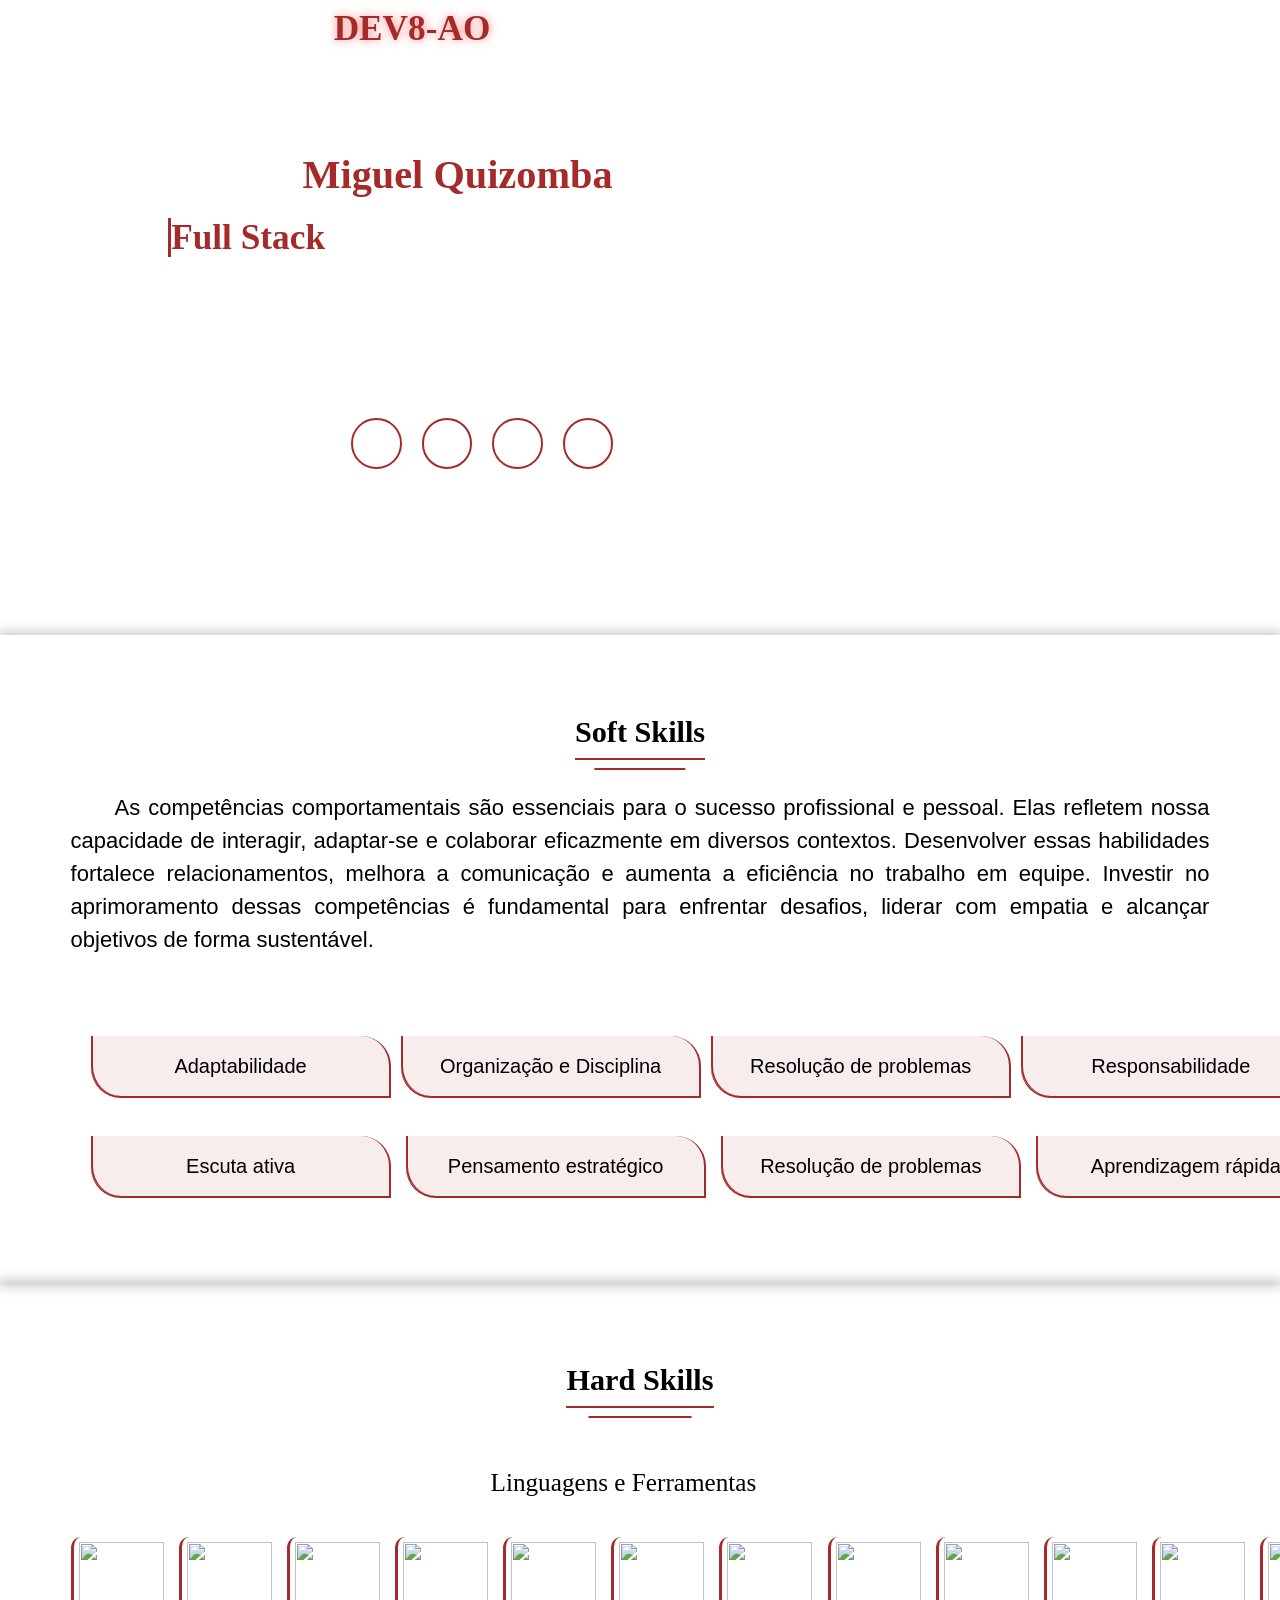
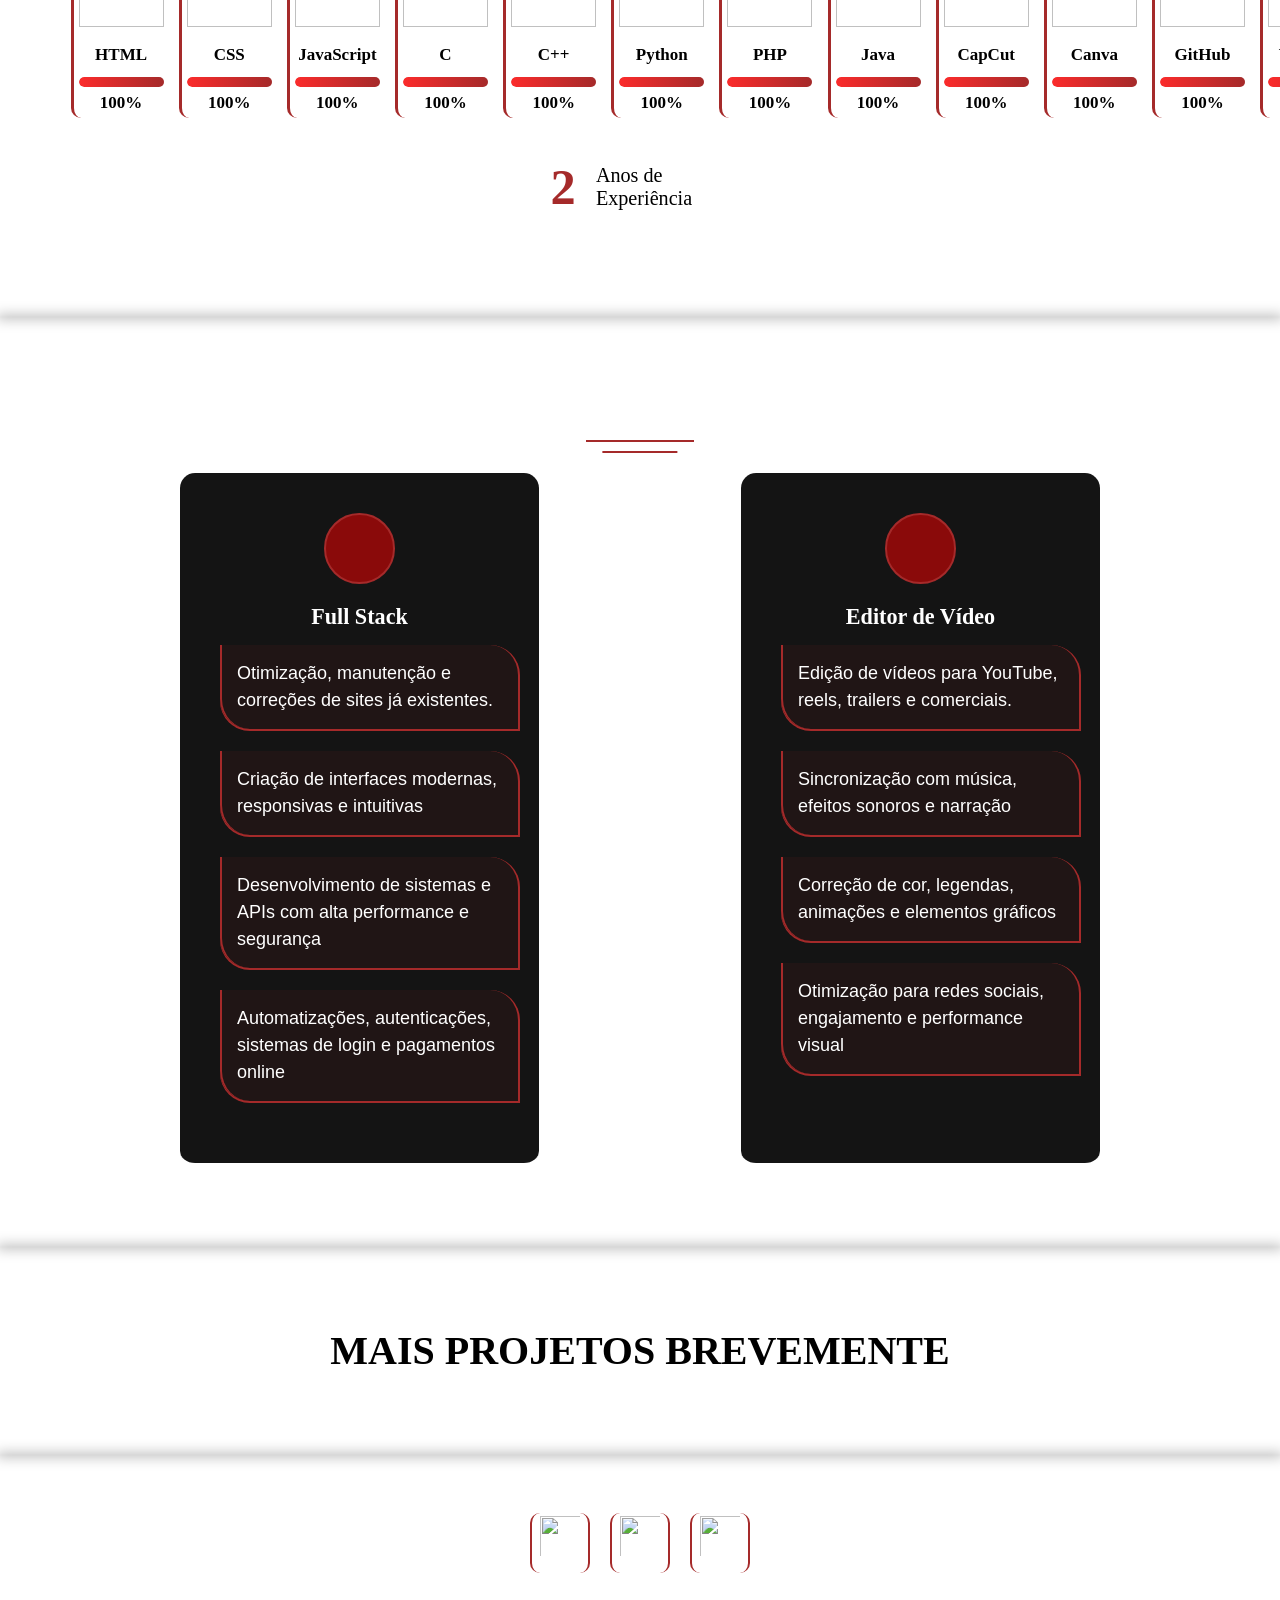
==== index.html @ a478761a "novolocal" ====
<!DOCTYPE html>
<html lang="pt-br">

<head>
  <meta charset="UTF-8" />
  <meta name="viewport" content="width=device-width, initial-scale=1.0" />
  <title>M.Q</title> 
  <link rel="stylesheet" href="portfolio.css" />
  <link rel="shortcut icon" href="Docs/Imgs/Numbeer 8.png" type="image/x-icon" />
  <link rel="stylesheet" href="https://cdnjs.cloudflare.com/ajax/libs/animate.css/4.1.1/animate.min.css" />
 
</head>

<body>

  <header class="drop-header">

    <a class="logo" href="#">DEV8-AO</a>
    <a href="#skills" class="a2"><abbr title="Competências comportamentais">Soft Skills</abbr></a>
    <a href="#Skills" class="a2"><abbr title="Competências técnicas">Hard Skills</abbr></a>
    <a href="#services" class="a2">Serviços</a>
    <a href="#projetos" class="a2">Projetos</a>

  </header>

  <section class="home">
    <div class="img animate-on-scroll" id="miguel">
      <img src="Docs/Imgs/sgm.jpeg" alt="" />
    </div>

    <div >
      <h1 style="position: relative; top: 50px;" class="animate-on-scroll delay-1 "><span style="color:white;">Olá, sou</span> <span style="color: brown">Miguel
          Quizomba</span></h1>

      <h3 style="position: relative; top: 50px;" class="typing-text animate-on-scroll delay-3">
        <span style="position: relative; left: 20px;"> </span>
      </h3>

      <p style="font-size: 20px; text-indent: 2em; color: white; position: relative; top: 50px; " class="animate-on-scroll delay-5">
        Sou um desenvolvedor Full Stack, Designer Multimídia e Empreendedor. Sou apaixonado por criar soluções digitais
        inovadoras e
        envolventes.
        Com habilidades em diversas linguagens de programação e ferramentas de edição, estou sempre em busca de
        aprimorar meus conhecimentos e entregar resultados excepcionais.
        Vamos transformar suas ideias em realidade juntos!
      </p>

      <div class="social">
        <a target="_blank" href="https://github.com/AOProg-8"><i class="fa-brands fa-github"></i></a>

        <a target="_blank" href="https://www.instagram.com/miguelquizomba_m.q/"><i
            class="fa-brands fa-instagram"></i></a>

        <a target="_blank" href="https://www.linkedin.com/in/miguelquizomba/"><i class="fa-brands fa-linkedin"></i></a>

        <a target="_blank"
          href="https://api.whatsapp.com/send/?phone=%2B244927650861&text&type=phone_number&app_absent=0"><i
            class="fa-brands fa-whatsapp"></i> </a>
      </div>
    </div>


  </section>

  <section class="skills" id="skills">
    <div class="content animate-on-scroll">

      <div class="title animate-on-scroll delay-1"><span style="color:  black">Soft Skills</span></div>

      <p style="color: black; font-size: 22px; text-indent: 2em;" class="animate-on-scroll delay-2">
        As competências comportamentais são essenciais para o sucesso profissional e pessoal.
        Elas refletem nossa capacidade de interagir, adaptar-se e colaborar eficazmente em diversos contextos.
        Desenvolver essas habilidades fortalece relacionamentos, melhora a comunicação e aumenta a eficiência no
        trabalho em equipe.
        Investir no aprimoramento dessas competências é fundamental para enfrentar desafios, liderar com empatia e
        alcançar objetivos de forma sustentável.
      </p>

      <div class="tbox">

        <div class="TT2">
          <P class="pt2">Adaptabilidade</P>
        </div>

        <div class="TT2">
          <P class="pt2">Organização e Disciplina</P>
        </div>

        <div class="TT2">
          <P class="pt2">Resolução de problemas</P>
        </div>

        <div class="TT2">
          <P class="pt2">Responsabilidade</P>
        </div>

        <div class="TT2">
          <P class="pt2">Comunicação clara e eficaz</P>
        </div>

        <div class="TT2">
          <P class="pt2">Comprometimento</P>
        </div>

        <div class="TT2">
          <P class="pt2">Trabalho em equipe</P>
        </div>
        <div class="TT2">
          <P class="pt2">Organização e Disciplina</P>
        </div>

        <div class="TT2">
          <P class="pt2">Resolução de problemas</P>
        </div>

        <div class="TT2">
          <P class="pt2">Responsabilidade</P>
        </div>

        <div class="TT2">
          <P class="pt2">Comunicação clara e eficaz</P>
        </div>

        <div class="TT2">
          <P class="pt2">Comprometimento</P>
        </div>

        <div class="TT2">
          <P class="pt2">Trabalho em equipe</P>
        </div>
        <div class="TT2">
          <P class="pt2">Adaptabilidade</P>
        </div>

        <div class="TT2">
          <P class="pt2">Organização e Disciplina</P>
        </div>

        <div class="TT2">
          <P class="pt2">Resolução de problemas</P>
        </div>

        <div class="TT2">
          <P class="pt2">Responsabilidade</P>
        </div>

        <div class="TT2">
          <P class="pt2">Comunicação clara e eficaz</P>
        </div>

        <div class="TT2">
          <P class="pt2">Comprometimento</P>
        </div>

        <div class="TT2">
          <P class="pt2">Trabalho em equipe</P>
        </div>
        <div class="TT2">
          <P class="pt2">Organização e Disciplina</P>
        </div>

        <div class="TT2">
          <P class="pt2">Resolução de problemas</P>
        </div>

        <div class="TT2">
          <P class="pt2">Responsabilidade</P>
        </div>

        <div class="TT2">
          <P class="pt2">Comunicação clara e eficaz</P>
        </div>

        <div class="TT2">
          <P class="pt2">Comprometimento</P>
        </div>

        <div class="TT2">
          <P class="pt2">Trabalho em equipe</P>
        </div>

      </div>

      <div class="tbox2">

        <div class="TT2">
          <P class="pt2">
            Escuta ativa</P>
        </div>

        <div class="TT2">
          <P class="pt2">Pensamento estratégico</P>
        </div>

        <div class="TT2">
          <P class="pt2">Resolução de problemas</P>
        </div>

        <div class="TT2">
          <P class="pt2">Aprendizagem rápida</P>
        </div>

        <div class="TT2">
          <P class="pt2">Autonomia</P>
        </div>

        <div class="TT2">
          <P class="pt2">
            Gestão de prioridades</P>
        </div>

        <div class="TT2">
          <P class="pt2">
            Resolução de problemas</P>
        </div>

        <div class="TT2">
          <P class="pt2">
            Escuta ativa</P>
        </div>

        <div class="TT2">
          <P class="pt2">Pensamento estratégico</P>
        </div>

        <div class="TT2">
          <P class="pt2">Resolução de problemas</P>
        </div>

        <div class="TT2">
          <P class="pt2">Aprendizagem rápida</P>
        </div>

        <div class="TT2">
          <P class="pt2">Autonomia</P>
        </div>

        <div class="TT2">
          <P class="pt2">
            Gestão de prioridades</P>
        </div>

        <div class="TT2">
          <P class="pt2">
            Escuta ativa</P>
        </div>

        <div class="TT2">
          <P class="pt2">Pensamento estratégico</P>
        </div>

        <div class="TT2">
          <P class="pt2">Resolução de problemas</P>
        </div>

        <div class="TT2">
          <P class="pt2">Aprendizagem rápida</P>
        </div>

        <div class="TT2">
          <P class="pt2">Autonomia</P>
        </div>

        <div class="TT2">
          <P class="pt2">
            Gestão de prioridades</P>
        </div>

        <div class="TT2">
          <P class="pt2">
            Resolução de problemas</P>
        </div>

        <div class="TT2">
          <P class="pt2">
            Escuta ativa</P>
        </div>

        <div class="TT2">
          <P class="pt2">Pensamento estratégico</P>
        </div>

        <div class="TT2">
          <P class="pt2">Resolução de problemas</P>
        </div>

        <div class="TT2">
          <P class="pt2">Aprendizagem rápida</P>
        </div>

        <div class="TT2">
          <P class="pt2">Autonomia</P>
        </div>

        <div class="TT2">
          <P class="pt2">
            Gestão de prioridades</P>
        </div>

        <div class="TT2">
          <P class="pt2">
            Resolução de problemas</P>
        </div>
      </div>

  </section>

  <section class="Skills" id="Skills">
    <div class="content animate-on-scroll">
      <div class="title animate-on-scroll delay-1"><span style="color: black">Hard Skills</span></div>

      <div class="Skills-details ">
        <div class="topic animate-on-scroll delay-2" style="color: black; position: relative; left: 420px;;">
          Linguagens e Ferramentas
        </div>
        <br>
        <br>
        <br>
        <br>
        <br>
        <br>
        <br>
        <br>

        <div class="boxes">

          <div class="box animate-on-scroll delay-1">
            <div class="topic">
              <img class="img2" src="Docs/languase//html.png" alt="" />
            </div>

            <div class="per">
              <div class="per-text">HTML</div>

            </div>

            <div class="per">
              <div class="progress">
                <div class="progress-fill" style="width:100%"></div>
              </div>
              <div class="per-text">100%</div>
            </div>
          </div>

          <div class="box animate-on-scroll delay-2">
            <div class="topic">
              <img class="img2" src="Docs/languase//css.png" alt="" />
            </div>
            <div class="per">
              <div class="per-text">CSS</div>

            </div>
            <div class="per" data-percent="100">
              <div class="progress">
                <div class="progress-fill" style="width:100%"></div>
              </div>
              <div class="per-text">100%</div>
            </div>
          </div>

          <div class="box animate-on-scroll delay-3">
            <div class="topic">
              <img class="img2" src="Docs/languase//js.png" alt="" />
            </div>
            <div class="per">
              <div class="per-text">JavaScript</div>

            </div>
            <div class="per" data-percent="100">
              <div class="progress">
                <div class="progress-fill" style="width:100%"></div>
              </div>
              <div class="per-text">100%</div>
            </div>
          </div>

          <div class="box animate-on-scroll delay-4">
            <div class="topic">
              <img class="img2" src="Docs/languase//c.png" alt="" />
            </div>
            <div class="per">
              <div class="per-text">C</div>

            </div>
            <div class="per" data-percent="100">
              <div class="progress">
                <div class="progress-fill" style="width:100%"></div>
              </div>
              <div class="per-text">100%</div>
            </div>
          </div>

          <div class="box animate-on-scroll delay-5">
            <div class="topic">
              <img class="img2" src="Docs/languase//c++.png" alt="" />
            </div>
            <div class="per">
              <div class="per-text">C++</div>

            </div>
            <div class="per" data-percent="100">
              <div class="progress">
                <div class="progress-fill" style="width:100%"></div>
              </div>
              <div class="per-text">100%</div>
            </div>
          </div>

          <div class="box animate-on-scroll delay-6">
            <div class="topic">
              <img class="img2" src="Docs/languase//pytohn.png" alt="" />
            </div>
            <div class="per">
              <div class="per-text">Python</div>

            </div>
            <div class="per" data-percent="100">
              <div class="progress">
                <div class="progress-fill" style="width:100%"></div>
              </div>
              <div class="per-text">100%</div>
            </div>
          </div>

          <div class="box animate-on-scroll delay-7">
            <div class="topic">
              <img class="img2" src="Docs/languase//php.png" alt="" />
            </div>
            <div class="per">
              <div class="per-text">PHP</div>

            </div>
            <div class="per" data-percent="100">
              <div class="progress">
                <div class="progress-fill" style="width:100%"></div>
              </div>
              <div class="per-text">100%</div>
            </div>
          </div>

          <div class="box animate-on-scroll delay-8">
            <div class="topic">
              <img class="img2" src="Docs/languase//java.png" alt="" />
            </div>

            <div class="per">
              <div class="per-text">Java</div>

            </div>
            <div class="per" data-percent="100">
              <div class="progress">
                <div class="progress-fill" style="width:100%"></div>
              </div>
              <div class="per-text">100%</div>
            </div>
          </div>

          <div class="box animate-on-scroll delay-9">
            <div class="topic">
              <img class="img2" src="Docs/languase//capcut.png" alt="" />
            </div>
            <div class="per">
              <div class="per-text">CapCut</div>

            </div>
            <div class="per" data-percent="100">
              <div class="progress">
                <div class="progress-fill" style="width:100%"></div>
              </div>
              <div class="per-text">100%</div>
            </div>
          </div>

          <div class="box animate-on-scroll delay-8">
            <div class="topic">
              <img class="img2" src="Docs/languase/canva.png" alt="" />
            </div>

            <div class="per">
              <div class="per-text">Canva</div>

            </div>
            <div class="per" data-percent="100">
              <div class="progress">
                <div class="progress-fill" style="width:100%"></div>
              </div>
              <div class="per-text">100%</div>
            </div>
          </div>


          <div class="box animate-on-scroll delay-8">
            <div class="topic">
              <img class="img2" src="Docs/languase//github.png" alt="" />
            </div>

            <div class="per">
              <div class="per-text">GitHub</div>

            </div>
            <div class="per" data-percent="100">
              <div class="progress">
                <div class="progress-fill" style="width:100%"></div>
              </div>
              <div class="per-text">100%</div>
            </div>
          </div>


          <div class="box animate-on-scroll delay-8">
            <div class="topic">
              <img class="img2" src="Docs/languase//vs.png" alt="" />
            </div>

            <div class="per">
              <div class="per-text">VS Code</div>

            </div>
            <div class="per" data-percent="100">
              <div class="progress">
                <div class="progress-fill" style="width:100%"></div>
              </div>
              <div class="per-text">100%</div>
            </div>
          </div>

          <div class="box animate-on-scroll delay-8">
            <div class="topic">
              <img class="img2" src="Docs/languase//v.png" alt="" />
            </div>

            <div class="per">
              <div class="per-text">Vercel</div>

            </div>
            <div class="per" data-percent="100">
              <div class="progress">
                <div class="progress-fill" style="width:100%"></div>
              </div>
              <div class="per-text">100%</div>
            </div>
          </div>
          <div class="box animate-on-scroll delay-1">
            <div class="topic">
              <img class="img2" src="Docs/languase//html.png" alt="" />
            </div>

            <div class="per">
              <div class="per-text">HTML</div>

            </div>

            <div class="per">
              <div class="progress">
                <div class="progress-fill" style="width:100%"></div>
              </div>
              <div class="per-text">100%</div>
            </div>
          </div>

          <div class="box animate-on-scroll delay-2">
            <div class="topic">
              <img class="img2" src="Docs/languase//css.png" alt="" />
            </div>
            <div class="per">
              <div class="per-text">CSS</div>

            </div>
            <div class="per" data-percent="100">
              <div class="progress">
                <div class="progress-fill" style="width:100%"></div>
              </div>
              <div class="per-text">100%</div>
            </div>
          </div>

          <div class="box animate-on-scroll delay-3">
            <div class="topic">
              <img class="img2" src="Docs/languase//js.png" alt="" />
            </div>
            <div class="per">
              <div class="per-text">JavaScript</div>

            </div>
            <div class="per" data-percent="100">
              <div class="progress">
                <div class="progress-fill" style="width:100%"></div>
              </div>
              <div class="per-text">100%</div>
            </div>
          </div>

          <div class="box animate-on-scroll delay-4">
            <div class="topic">
              <img class="img2" src="Docs/languase//c.png" alt="" />
            </div>
            <div class="per">
              <div class="per-text">C</div>

            </div>
            <div class="per" data-percent="100">
              <div class="progress">
                <div class="progress-fill" style="width:100%"></div>
              </div>
              <div class="per-text">100%</div>
            </div>
          </div>

          <div class="box animate-on-scroll delay-5">
            <div class="topic">
              <img class="img2" src="Docs/languase//c++.png" alt="" />
            </div>
            <div class="per">
              <div class="per-text">C++</div>

            </div>
            <div class="per" data-percent="100">
              <div class="progress">
                <div class="progress-fill" style="width:100%"></div>
              </div>
              <div class="per-text">100%</div>
            </div>
          </div>

          <div class="box animate-on-scroll delay-6">
            <div class="topic">
              <img class="img2" src="Docs/languase//pytohn.png" alt="" />
            </div>
            <div class="per">
              <div class="per-text">Python</div>

            </div>
            <div class="per" data-percent="100">
              <div class="progress">
                <div class="progress-fill" style="width:100%"></div>
              </div>
              <div class="per-text">100%</div>
            </div>
          </div>

          <div class="box animate-on-scroll delay-7">
            <div class="topic">
              <img class="img2" src="Docs/languase//php.png" alt="" />
            </div>
            <div class="per">
              <div class="per-text">PHP</div>

            </div>
            <div class="per" data-percent="100">
              <div class="progress">
                <div class="progress-fill" style="width:100%"></div>
              </div>
              <div class="per-text">100%</div>
            </div>
          </div>

          <div class="box animate-on-scroll delay-8">
            <div class="topic">
              <img class="img2" src="Docs/languase//java.png" alt="" />
            </div>

            <div class="per">
              <div class="per-text">Java</div>

            </div>
            <div class="per" data-percent="100">
              <div class="progress">
                <div class="progress-fill" style="width:100%"></div>
              </div>
              <div class="per-text">100%</div>
            </div>
          </div>

          <div class="box animate-on-scroll delay-9">
            <div class="topic">
              <img class="img2" src="Docs/languase//capcut.png" alt="" />
            </div>
            <div class="per">
              <div class="per-text">CapCut</div>

            </div>
            <div class="per" data-percent="100">
              <div class="progress">
                <div class="progress-fill" style="width:100%"></div>
              </div>
              <div class="per-text">100%</div>
            </div>
          </div>

          <div class="box animate-on-scroll delay-8">
            <div class="topic">
              <img class="img2" src="Docs/languase/canva.png" alt="" />
            </div>

            <div class="per">
              <div class="per-text">Canva</div>

            </div>
            <div class="per" data-percent="100">
              <div class="progress">
                <div class="progress-fill" style="width:100%"></div>
              </div>
              <div class="per-text">100%</div>
            </div>
          </div>


          <div class="box animate-on-scroll delay-8">
            <div class="topic">
              <img class="img2" src="Docs/languase//github.png" alt="" />
            </div>

            <div class="per">
              <div class="per-text">GitHub</div>

            </div>
            <div class="per" data-percent="100">
              <div class="progress">
                <div class="progress-fill" style="width:100%"></div>
              </div>
              <div class="per-text">100%</div>
            </div>
          </div>


          <div class="box animate-on-scroll delay-8">
            <div class="topic">
              <img class="img2" src="Docs/languase//vs.png" alt="" />
            </div>

            <div class="per">
              <div class="per-text">VS Code</div>

            </div>
            <div class="per" data-percent="100">
              <div class="progress">
                <div class="progress-fill" style="width:100%"></div>
              </div>
              <div class="per-text">100%</div>
            </div>
          </div>

          <div class="box animate-on-scroll delay-8">
            <div class="topic">
              <img class="img2" src="Docs/languase//v.png" alt="" />
            </div>

            <div class="per">
              <div class="per-text">Vercel</div>

            </div>
            <div class="per" data-percent="100">
              <div class="progress">
                <div class="progress-fill" style="width:100%"></div>
              </div>
              <div class="per-text">100%</div>
            </div>
          </div>

        </div>

        <div>
          <div class="experience" style="position: relative; left: 480px;">
            <div class="num">2</div>
            <div class="exp" style="color: black">
              Anos de <br />
              Experiência
            </div>
          </div>
        </div>

      </div>
    </div>
    </div>
  </section>

  <section class="services" id="services">
    <div class="content animate-on-scroll">
      <div class="title"><span>Serviços</span></div>
      <div class="boxes">

        <div class="box" style="color: white;">
          <div class="animate-on-scroll delay-1">
            <div class="icon">
              <i class="fas fa-desktop"></i>
            </div>

            <div class="topic" style="text-align: center">Full Stack</div>

            <div class="animate-on-scroll delay-1">
              <div class="TT">
                <P class="pt">Otimização, manutenção e correções de sites já existentes.</P>
              </div>
            </div>
            <br> <br>

            <div class="animate-on-scroll delay-4">
              <div class="TT">
                <P class="pt">Criação de interfaces modernas, responsivas e intuitivas</P>
              </div>
            </div>
            <br> <br>

            <div class="animate-on-scroll delay-2">
              <div class="TT">
                <P class="pt">Desenvolvimento de sistemas e APIs com alta performance e
                  segurança</P>
              </div>
            </div>
            <br> <br>

            <div class="animate-on-scroll delay-3">
              <div class="TT">
                <P class="pt">Automatizações, autenticações, sistemas de login e
                  pagamentos online</P>
              </div>
            </div>
            <br> <br>
          </div>
        </div>

        <div class="box" style="color: white;">

          <div class="animate-on-scroll delay-1">
            <div class="icon">
              <i class="fas fa-desktop"></i>
            </div>
            <div class="topic" style="text-align: center">Editor de Vídeo</div>


            <div class="animate-on-scroll delay-1">
              <div class="TT">
                <P class="pt">Edição de vídeos para YouTube, reels, trailers e comerciais.</P>
              </div>
            </div>
            <br> <br>

            <div class="animate-on-scroll delay-2">
              <div class="TT">
                <P class="pt">Sincronização com música, efeitos sonoros e narração</P>
              </div>
            </div>
            <br> <br>

            <div class="animate-on-scroll delay-3">
              <div class="TT">
                <P class="pt">Correção de cor, legendas, animações e elementos gráficos</P>
              </div>
            </div>
            <br> <br>

            <div class="animate-on-scroll delay-4">
              <div class="TT">
                <P class="pt">Otimização para redes sociais, engajamento e performance
                  visual</P>
              </div>
            </div>
            <br> <br>
          </div>
        </div>
      </div>
    </div>
  </section>

  <section id="projetos" class="projectos">

    <h1 style="text-align: center; font-size: 40px;">MAIS PROJETOS BREVEMENTE</h1>
  </section>

  <footer>

    <h1>Contatos</h1>
    <br>

    <div class="contatos">

      <div class="contactos"> <a class="contt" target="_blank"
          href="https://api.whatsapp.com/send/?phone=%2B244927650861&text&type=phone_number&app_absent=0"><img cla
            src="Docs/Imgs/Contactos/wha.png" alt=""></a></div>

      <div class="contactos">
        <a class="contt" target="_blank" href="https://www.linkedin.com/in/miguelquizomba/"><img cla
            src="Docs/Imgs/Contactos/link.png" alt=""></a>
      </div>
      <div class="contactos"><a class="contt" target="_blank" href="miguelquizomba11@gmail.com"><img cla
            src="Docs/Imgs/Contactos/gmail.png" alt=""></a></div>
    </div>


    <span>© 2026 Miguel Quizomba. Todos os direitos reservados.</span>

  </footer>
  
  <script src="Efeitos.js"></script>

</body>

</html>
---- portfolio.css ----
* {
  margin: 0;
  padding: 0;
  box-sizing: border-box;
  text-decoration: none;
  border: none;
  outline: none;
  scroll-behavior: smooth;
}

html {
  font-size: 63%;
}

body {
  width: 100%;
  height: auto;
  overflow-x: hidden;
  background: url(Docs/Imgs/Fundo/3.jpg);
  background-attachment: fixed;
  background-repeat: no-repeat;
  background-size: cover;
}

.Skills,
.skills,
.projectos {
  background: url(Docs/Imgs/Fundo/1.jpg);
  background-attachment: fixed;
  background-repeat: no-repeat;
  background-size: cover;
}

.skills,
.contact,
.projectos,
.Skills,
.services,
footer {
  box-shadow: 0px 0px 12px 3px rgba(0, 0, 0, 0.226);
}

.Skills,
.skills,
.services,
.projectos {
  padding: 8rem 7rem;
  position: relative;
  top: 95px;
}

.skills {
  height: 648px;
}

/*!HEADER */

header {
  position: fixed;
  width: 100%;
  height: 1%;
  display: flex;
  justify-content: center;
  align-items: center;
  padding: 2.4%;
  z-index: 999;
  backdrop-filter: blur(100px);
  border-radius: 0px 0px 25px 25px;
  animation: dropDown 0.8s ease-out;
  transition: transform 0.35s ease, opacity 0.35s ease;
}

section .title {
  display: flex;
  justify-content: center;
  margin-bottom: 3rem;
}

section .title span {
  color: white;
  font-size: 3rem;
  font-weight: 700;
  position: relative;
  padding-bottom: 1rem;
  animation: fadeInUp 1s ease forwards;
  opacity: 0;
}

section .title span::before,
section .title span::after {
  content: '';
  position: absolute;
  height: 2px;
  width: 100%;
  background: brown;
  left: 0;
  bottom: 0;
  animation: expandWidth 1s ease forwards;
}

section .title span::after {
  bottom: -1rem;
  width: 70%;
  left: 50%;
  transform: translateX(-50%);
}

/* ! HOME SECTION*/

p {
  font-size: 20px;
  line-height: 1.5em;
  font-family: Arial, Helvetica, sans-serif;
  text-align: justify;
}

.social {
  color: rgba(165, 42, 42, 0.082);
  font-size: 1.8rem;
  position: relative;
  left: 200px;
}


.a2 {
  font-size: 1.8rem;
  color: white;
  margin-left: 4rem;
  font-weight: 700;
  transition: all 0.3s ease;
  position: relative;
  padding-bottom: 6px;
  top: 2px;
}

.a2:hover,
.a2.active {
  color: brown;
}

.a2:hover::after,
.a2.active::after {
  width: 100%;
}

.a2::after {
  content: '';
  position: absolute;
  width: 0;
  height: 3px;
  background: brown;
  bottom: 0;
  left: 0;
  transition: width 0.2s ease;
  transition-duration: 0.5s;
}

.a2:hover {
  transition-duration: 0.5s;
  transform: scale(1.20);
}

.logo:hover {
  transform: scale(1.2);
  text-shadow: 0 0 20px rgba(255, 0, 0, 0.5);
}

.logo {
  font-size: 3.5rem;
  color: brown;
  font-weight: 800;
  cursor: pointer;
  transition: all 0.3s ease;
  text-shadow: 0 0 10px rgba(255, 0, 0, 0.5);
  position: relative;
  top: -1.9px;
}

.home {
  position: relative;
  padding: 10rem 8rem;
  top: auto;
  display: flex;
  justify-content: center;
  align-items: center;
  gap: 7rem;

}

.home h1 {
  font-size: 4rem;
  font-weight: 700;
  margin-bottom: 2rem;
}

.home h1 span {
  color: brown;
}

.home img {
  width: 25vw;
  border-radius: 48%;
  position: relative;
  animation: fadeInRight 1s ease forwards, float 3s ease-in-out infinite;
}

.home img:hover {
  box-shadow: 0 0 20px rgb(39, 37, 37);
   transform: scale(1.10);
  transition-duration: 0.5s;
}

.typing-text {
  font-size: 3.5rem;
  font-weight: 600;
  min-width: 280px;
  margin-bottom: 2rem;
  height: 40px;
  display: inline-block;
}

.typing-text span {
  position: relative;
  color: rgba(255, 255, 255, 0);
}


.typing-text span::before {
  content: "Full Stack";
  color: brown;
  animation: words 6s infinite;
}


.typing-text span::after {
  content: "";
  position: absolute;
  width: calc(100% + 8px);
  height: 100%;
  border-left: 3px solid brown;
  right: -8px;
  animation: cursor 0.9s infinite, typing 7s steps(12) infinite;
}

.social {
  display: flex;
  gap: 2rem;
  margin: 2rem 0;
  position: relative; top: 50px;
}

.social a {
  display: inline-flex;
  justify-content: center;
  align-items: center;
  width: 5rem;
  height: 5rem;
  background-color: transparent;
  border: 0.2rem solid brown;
  font-size: 2.5rem;
  border-radius: 50%;
  color: white;
  transition: all 0.2s ease;
  animation: fadeInUp 1s ease forwards;
  opacity: 0;
  position: relative;
}

.social a:hover {
  color: black;
  background-color: brown;
  box-shadow: 0 0 10px brown;
  border-color: brown;
}


/* ! SOFT SECTION */
.pt2 {
  text-align: center;
  align-content: center;

}

.tbox,
.tbox2 {
  position: relative;
  display: inline-flex;
}


.tbox {
  top: 80px;
  gap: 1rem;
  animation: girar 100s infinite;
}

.tbox2 {
  top: 120px;
  gap: 1.5rem;
  animation: girar2 100s infinite;
}

/* ! HARD SECTION */

.img2 {
  width: 85px;
  height: 85px;
}

.Skills-details .boxes {
  gap: 1rem;
  display: flex;
  animation: fadeInRight 1s ease forwards, float 3s ease-in-out infinite;
  position: relative;
  top: 10px;
  animation: girar 80s linear infinite;
}

.Skills-details .boxes .per {
  font-size: 2rem;
  color: black;
  display: flex;
  align-items: center;
  justify-content: center;
}


.topic {
  font-size: 2.5rem;
  position: relative;
}

.Skills-details {
  display: flex;
  justify-content: space-between;
  align-items: center;
  flex-wrap: wrap;
}


.Skills-details .box {
  margin-bottom: 3rem;
  padding: 0.5rem;
  border-radius: 1rem;
  border-left: 3px solid brown;
}

.Skills-details .box:hover {
  box-shadow: 0 10px 20px rgba(0, 0, 0, 0.24);
}

.Skills-details .experience {
  display: flex;
  align-items: center;
  margin: 2rem 0;
  position: relative;
  animation: fadeInRight 1s ease forwards, float 5s ease-in-out infinite;

}

.Skills-details .experience .num {
  font-size: 5rem;
  color: brown;
  font-weight: 700;

}

.Skills-details .experience .exp {
  margin-left: 2rem;
  font-size: 2rem;
  font-weight: 500;
}

.per {
  width: 100%;
  max-width: 240px;
  margin: 12px auto 0 auto;
  display: flex;
  flex-direction: column;
  gap: 6px;
  align-items: stretch;
}

.per-text {
  font-size: 17px;
  color: black;
  text-align: right;
  font-weight: 700;
}

.progress {
  width: 100%;
  height: 10px;
  background: rgba(0, 0, 0, 0.08);
  border-radius: 12px;
  overflow: hidden;
}

.progress-fill {
  height: 100%;
  width: 0%;
  background: linear-gradient(90deg, rgba(255, 0, 0, 0.815), brown);
  border-radius: 12px 0 0 12px;

}

/* !SERVICES SECTION  */

.services .boxes {
  display: flex;
  flex-wrap: wrap;
  justify-content: center;
  gap: 20rem;

}

.services .box {
  width: calc(33.33% - 2rem);
  min-width: 300px;
  border-radius: 1.5rem;
  padding: 4rem 2rem;
  background-color: rgb(20, 20, 20);
  cursor: default;
  transition: all 0.4s ease;
  animation: fadeInUp 1s ease forwards;
  opacity: 0;
  border-bottom: 3px solid transparent;
  border-bottom-color: white;
}

.services .box:hover {
  transform: translateY(-10px);
  box-shadow: 0 15px 40px rgba(255, 0, 0, 0.5);
  border-bottom-color: brown;
}

.services .box .icon {
  height: 7rem;
  width: 7rem;
  background: rgba(255, 0, 0, 0.5);
  border-radius: 50%;
  text-align: center;
  line-height: 7rem;
  font-size: 2.5rem;
  margin: 0 auto 2rem;
  transition: all 0.4s ease;
  color: red;
  border: 2px solid brown;
}

.services .box:hover .icon {
  background-color: red;
  color: white;
  transform: rotateY(180deg);
  transition-duration: 1s;
}

.services .box .topic {
  font-size: 2.2rem;
  font-weight: 600;
  margin-bottom: 1.5rem;
  color: white;
  transition: all 0.3s ease;
}

.pt {
  text-align: left;
  text-indent: none;
  font-size: 18px;
}

.TT,
.TT2 {
  border-radius: 0 30px;
  position: relative;
}

.TT,
.TT2 {
  position: relative;
  left: 20px;
  width: 300px;
  padding: 13PX;
  border-left: 2px solid white;
  border-right: 2px solid white;
  transition-duration: 0.3s;
  padding: 15px;
  background-color: rgba(165, 42, 42, 0.082);
  box-shadow: 0 2px brown;
  border-left: 2px solid brown;
  border-right: 2px solid brown;
}


.TT:hover,
.TT2:hover {
  transform: scale(1.05);
  box-shadow: 0px 0px 2px black;
}

/* ! PROJECTS SECTION */

.img3 {
  display: inline-block;
  width: 100%;
  padding: 2px;
  border-radius: 10px;
  height: 200px;
}

.img3:hover {
  transform: scale(1.10);
  border-radius: 10px;
  box-shadow: 0 15px 20px rgb(0, 0, 0);
  transition-duration: 1s;

}

.img4 {
  width: 45px;
  height: 45px;
  position: relative;
  top: -15px;
  left: 190px;
}

.nome {
  border-radius: 0 10px;
  border-left: 2px solid brown;
  border-right: 2px solid brown;
  width: 50%;
  background-color: rgba(165, 42, 42, 0.082);
  text-align: center;
  color: black;
  left: 10px;
  position: relative;
  top: 20px;
}


.projetos-details .boxes {
  gap: 4rem;
  display: inline-flex;
  height: 305px;
}

.projetos-details .box {
  width: calc(50% - 1rem);
  margin-bottom: 3rem;
  padding: 0.5rem;
  border-radius: 1rem;
  border-left: 2px solid brown;
  border-right: 2px solid brown;

}

.projetos-details .box:hover {
  transform: translateY(-5px);
  box-shadow: 0 10px 20px rgba(255, 0, 0, 0.397);
}


/*! footer and contact*/

footer {
  width: 100%;
  padding: 1rem 0;
  text-align: center;
  color: white;
  position: relative;
  top: 95px;
  font-size: 14px;
}

.contatos {
  display: flex;
  justify-content: center;
  align-items: center;
  gap: 2rem;
  margin-bottom: 1rem;

}

.contactos {
  border-left: 2px solid brown;
  border-right: 2px solid brown;
  display: flex;
  justify-content: center;
  align-items: center;
  border-radius: 10px;
  font-size: 20px;
}

.contactos:hover {
  background-color: rgba(165, 42, 42, 0.082);
  box-shadow: 0px 0px 5px black;
  transform: scale(1.1);
  transition-duration: 0.2s;
}

.contactos,
.contt>img {
  width: 60px;
  height: 60px;
  padding: 10px;
}


/*! ANIMAÇÕES*/
.animate-on-scroll {
  opacity: 0;
  transform: translateY(30px);
  transition: opacity 0.9s ease-out, transform 0.9s ease-out;
}

.drop-header.hidden {
  transform: translateY(-120%);
  opacity: 0;
  pointer-events: none;
}

@keyframes dropDown {
  0% {
    transform: translateY(-150px);
    opacity: 0;
  }

  100% {
    transform: translateY(0);
    opacity: 1;
  }
}

@keyframes words {

  0%,
  20% {
    content: "Full Stack";
  }

  20%,
  40% {
    content: "Video Editor";
  }

  40%,
  80% {
    content: "Design Gráfico";
  }

  60%,
  100% {
    content: "Freelancer";
  }

}

@keyframes cursor {
  to {
    border-left: 4px;
  }
}

@keyframes girar {
  from {
    translate: 0;
  }

  to {
    translate: -100%;
  }
}

@keyframes girar2 {
  from {
    translate: -74%;
  }

  to {
    translate: 0;
  }
}

.animate-on-scroll.visible {
  opacity: 1;
  transform: translateY(0);
}

.animate-on-scroll.delay-1 {
  transition-delay: 0.1s;
}

.animate-on-scroll.delay-2 {
  transition-delay: 0.2s;
}

.animate-on-scroll.delay-3 {
  transition-delay: 0.3s;
}

.animate-on-scroll.delay-4 {
  transition-delay: 0.4s;
}

.animate-on-scroll.delay-5 {
  transition-delay: 0.5s;
}

.animate-on-scroll.delay-6 {
  transition-delay: 0.6s;
}

.animate-on-scroll.delay-7 {
  transition-delay: 0.7s;
}

.animate-on-scroll.delay-8 {
  transition-delay: 0.8s;
}

.animate-on-scroll.delay-9 {
  transition-delay: 0.9s;
}

.animate-on-scroll.delay-10 {
  transition-delay: 0.97s;
}

.animate-on-scroll.delay-11 {
  transition-delay: 0.99s;
}

/*!Configuration scroolbar*/
::-webkit-scrollbar {
  width: 5px;
}

::-webkit-scrollbar-track {
  background: #222;
}

::-webkit-scrollbar-thumb {
  background: red;
  border-radius: 12px;
  transition: all 0.3s ease;
}

::-webkit-scrollbar-thumb:hover {
  background: #c00;
  transform: scale(1.1);
}
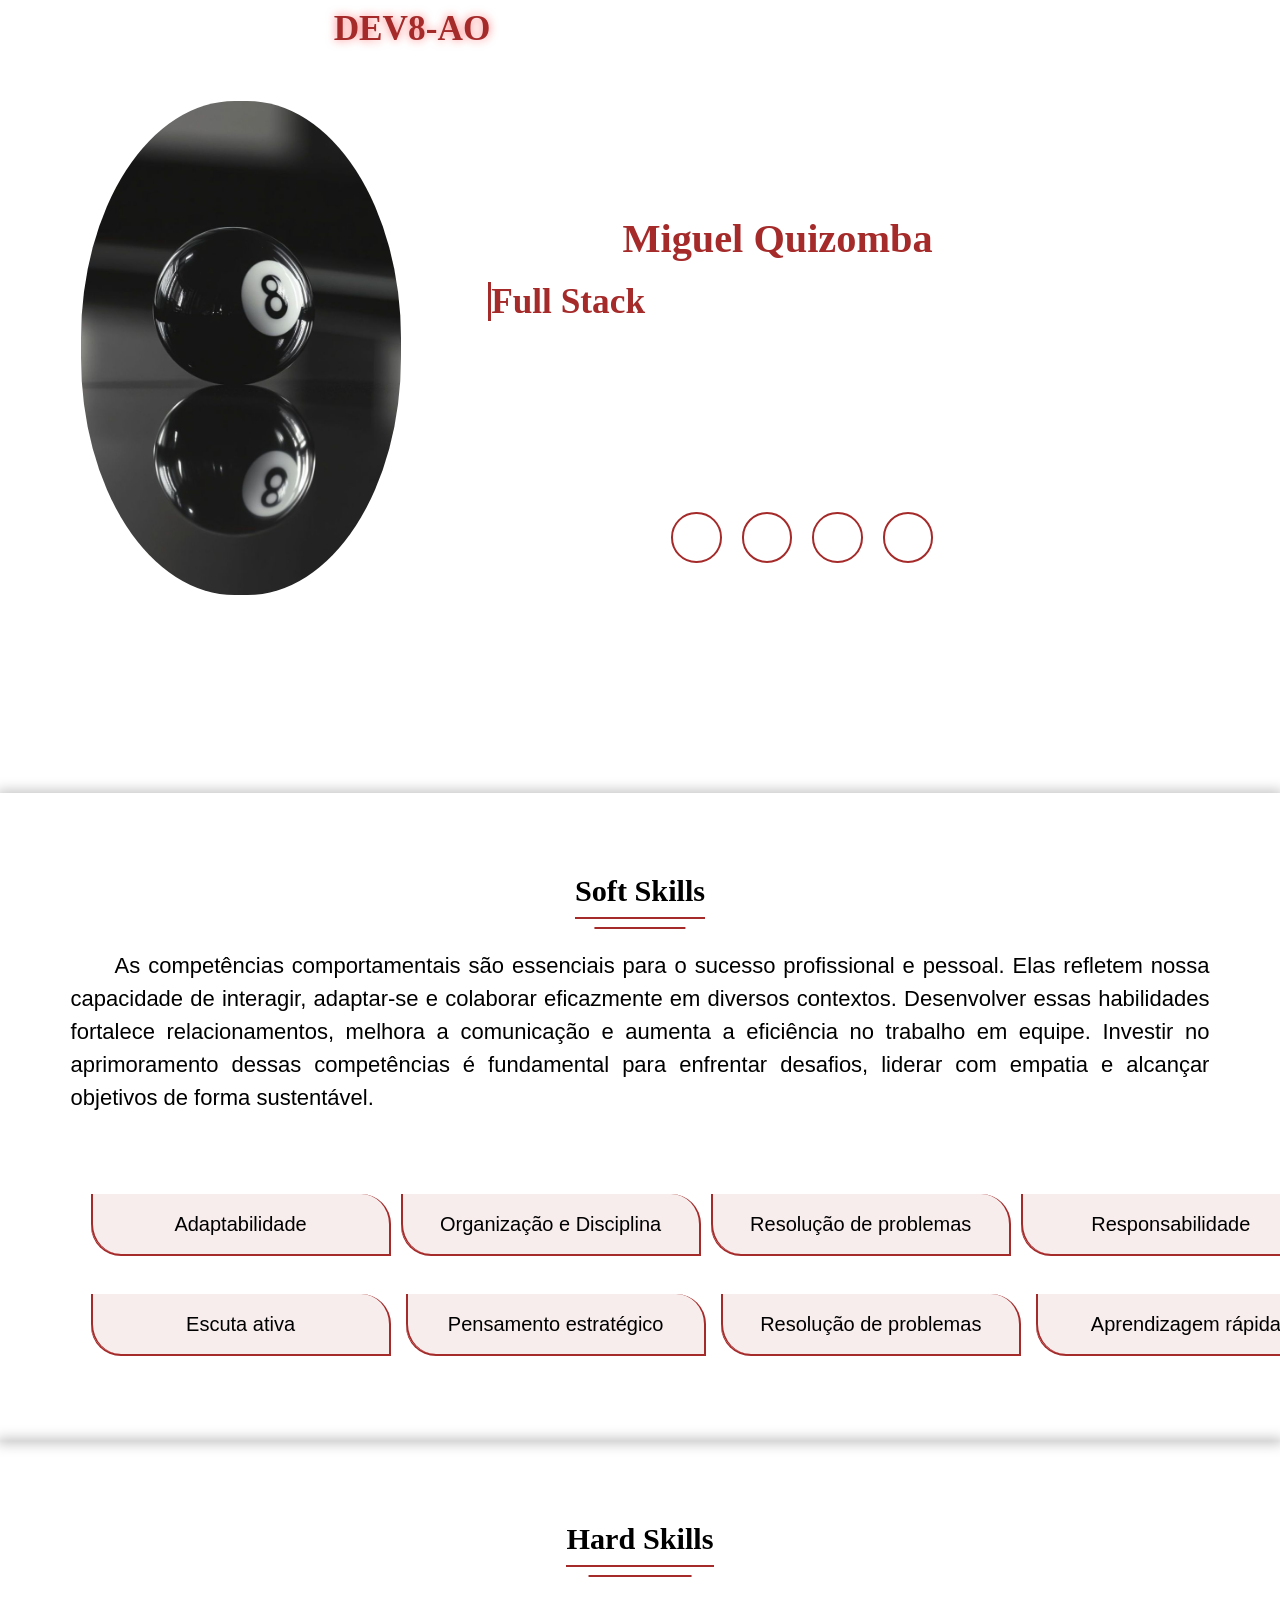
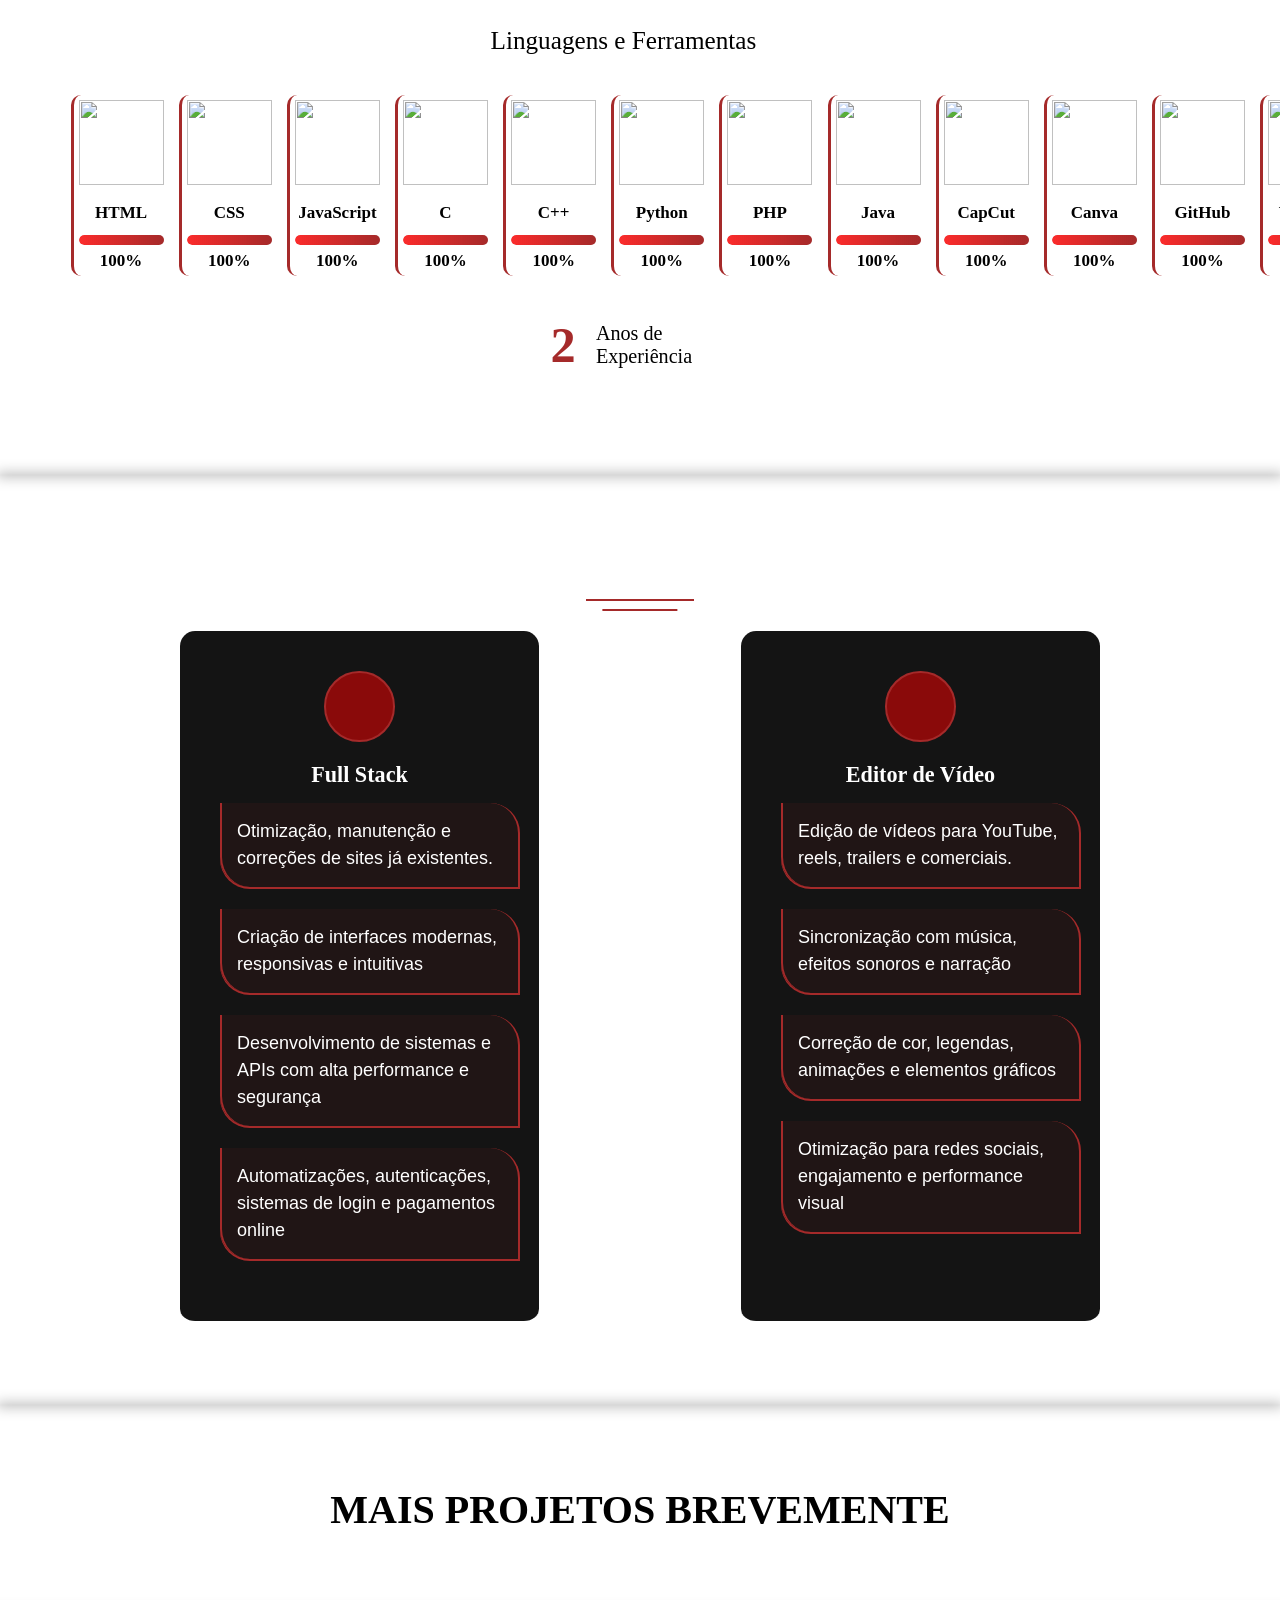
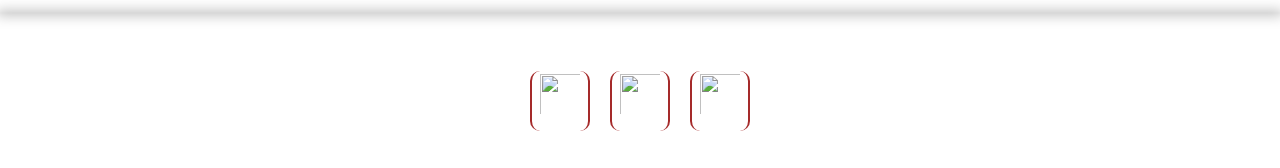
==== commit b701f306: "NOVODOC" ====
--- a/index.html
+++ b/index.html
@@ -6,7 +6,7 @@
   <meta name="viewport" content="width=device-width, initial-scale=1.0" />
   <title>M.Q</title> 
   <link rel="stylesheet" href="portfolio.css" />
-  <link rel="shortcut icon" href="Docs/Imgs/Numbeer 8.png" type="image/x-icon" />
+  <link rel="shortcut icon" href="Imgs/Numbeer 8.png" type="image/x-icon" />
   <link rel="stylesheet" href="https://cdnjs.cloudflare.com/ajax/libs/animate.css/4.1.1/animate.min.css" />
  
 </head>
@@ -25,7 +25,7 @@
 
   <section class="home">
     <div class="img animate-on-scroll" id="miguel">
-      <img src="Docs/Imgs/sgm.jpeg" alt="" />
+      <img src="Imgs/sgm.jpeg" alt="" />
     </div>
 
     <div >
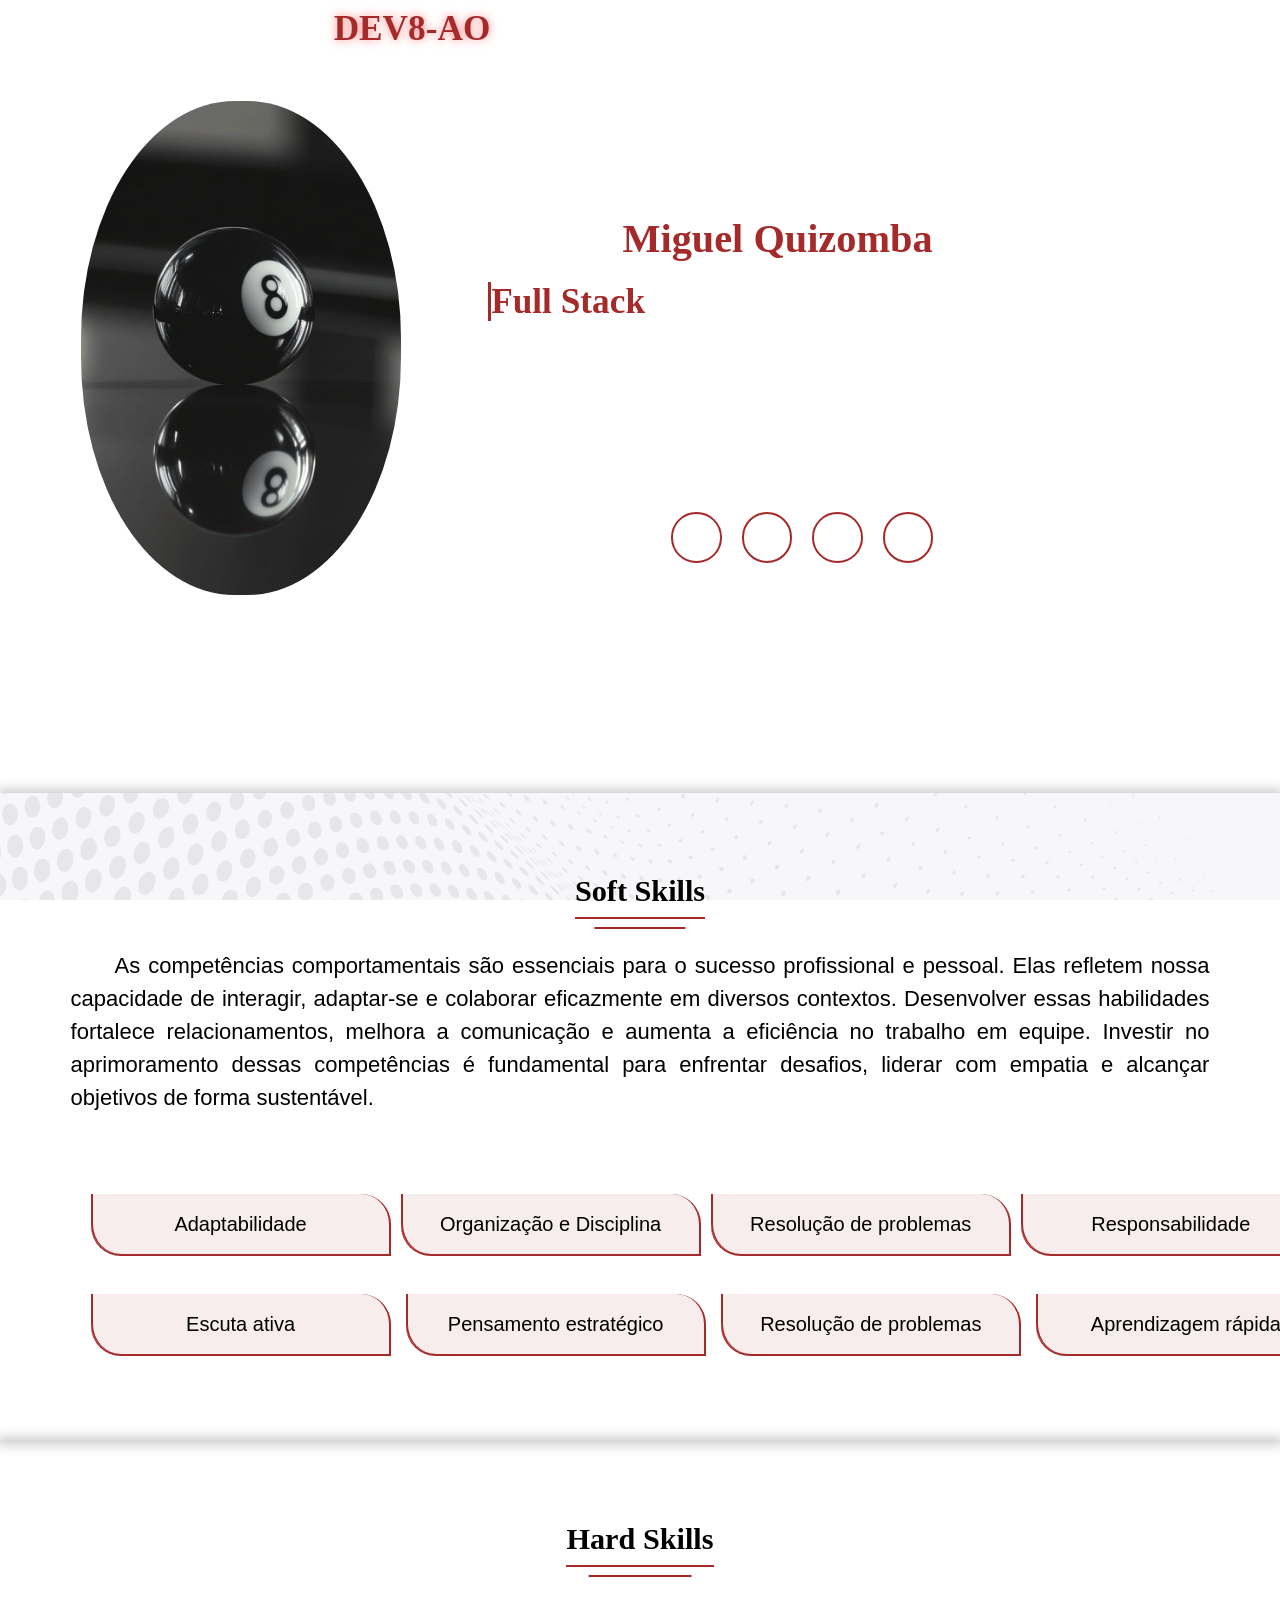
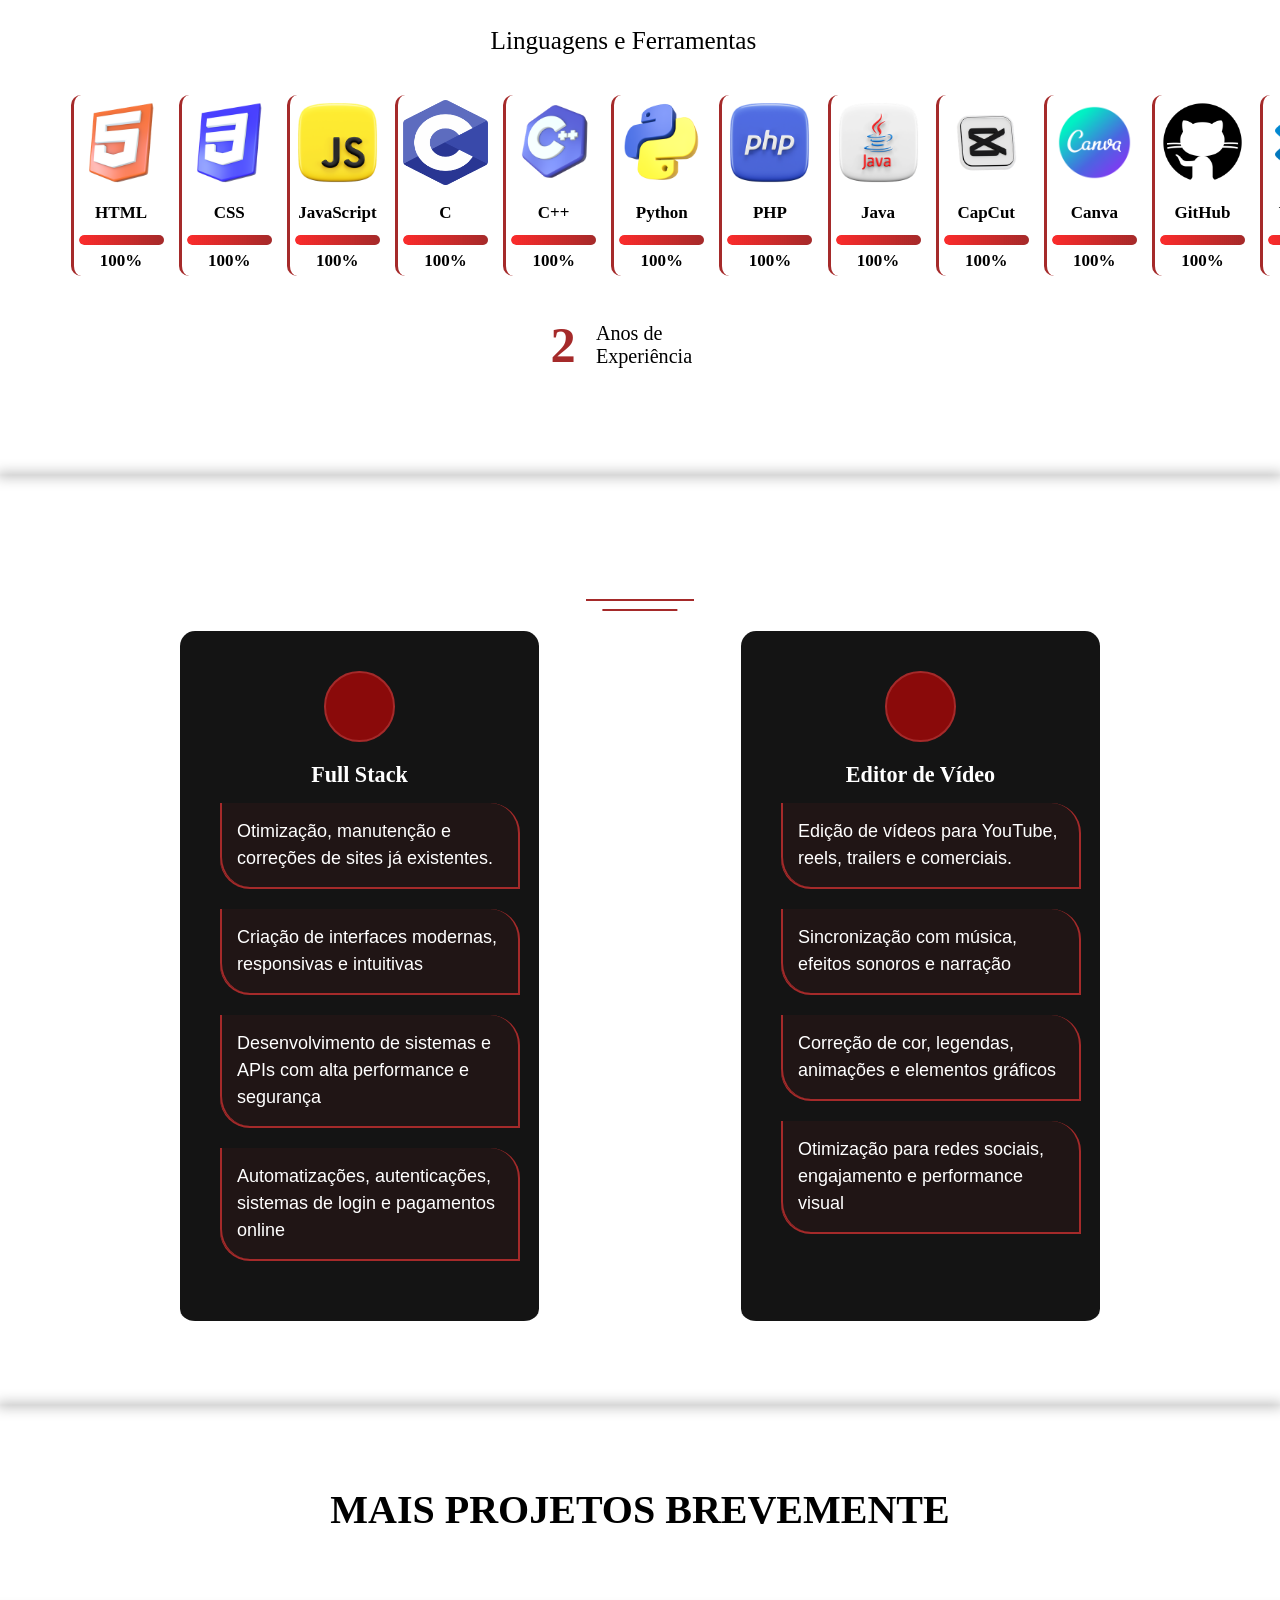
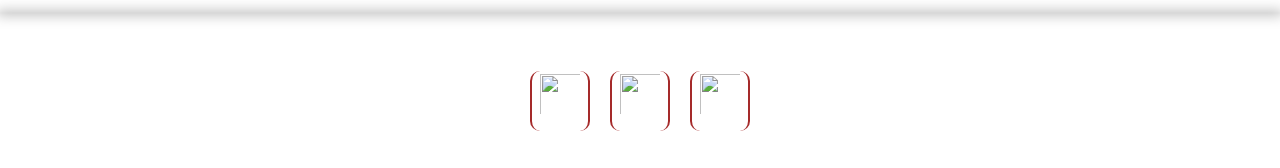
==== commit 1d6a4f43: "index" ====
--- a/index.html
+++ b/index.html
@@ -6,7 +6,7 @@
   <meta name="viewport" content="width=device-width, initial-scale=1.0" />
   <title>M.Q</title> 
   <link rel="stylesheet" href="portfolio.css" />
-  <link rel="shortcut icon" href="Imgs/Numbeer 8.png" type="image/x-icon" />
+  <link rel="shortcut icon" href="Imgs/Numbeer8.png" type="image/x-icon" />
   <link rel="stylesheet" href="https://cdnjs.cloudflare.com/ajax/libs/animate.css/4.1.1/animate.min.css" />
  
 </head>
@@ -25,7 +25,7 @@
 
   <section class="home">
     <div class="img animate-on-scroll" id="miguel">
-      <img src="Imgs/sgm.jpeg" alt="" />
+      <img src="Imgs/sgm.jpeg"/>
     </div>
 
     <div >
@@ -326,7 +326,7 @@
 
           <div class="box animate-on-scroll delay-1">
             <div class="topic">
-              <img class="img2" src="Docs/languase//html.png" alt="" />
+              <img class="img2" src="languase//html.png" alt="" />
             </div>
 
             <div class="per">
@@ -344,7 +344,7 @@
 
           <div class="box animate-on-scroll delay-2">
             <div class="topic">
-              <img class="img2" src="Docs/languase//css.png" alt="" />
+              <img class="img2" src="languase//css.png" alt="" />
             </div>
             <div class="per">
               <div class="per-text">CSS</div>
@@ -360,7 +360,7 @@
 
           <div class="box animate-on-scroll delay-3">
             <div class="topic">
-              <img class="img2" src="Docs/languase//js.png" alt="" />
+              <img class="img2" src="languase//js.png" alt="" />
             </div>
             <div class="per">
               <div class="per-text">JavaScript</div>
@@ -376,7 +376,7 @@
 
           <div class="box animate-on-scroll delay-4">
             <div class="topic">
-              <img class="img2" src="Docs/languase//c.png" alt="" />
+              <img class="img2" src="languase//c.png" alt="" />
             </div>
             <div class="per">
               <div class="per-text">C</div>
@@ -392,7 +392,7 @@
 
           <div class="box animate-on-scroll delay-5">
             <div class="topic">
-              <img class="img2" src="Docs/languase//c++.png" alt="" />
+              <img class="img2" src="languase//c++.png" alt="" />
             </div>
             <div class="per">
               <div class="per-text">C++</div>
@@ -408,7 +408,7 @@
 
           <div class="box animate-on-scroll delay-6">
             <div class="topic">
-              <img class="img2" src="Docs/languase//pytohn.png" alt="" />
+              <img class="img2" src="languase//pytohn.png" alt="" />
             </div>
             <div class="per">
               <div class="per-text">Python</div>
@@ -424,7 +424,7 @@
 
           <div class="box animate-on-scroll delay-7">
             <div class="topic">
-              <img class="img2" src="Docs/languase//php.png" alt="" />
+              <img class="img2" src="languase//php.png" alt="" />
             </div>
             <div class="per">
               <div class="per-text">PHP</div>
@@ -440,7 +440,7 @@
 
           <div class="box animate-on-scroll delay-8">
             <div class="topic">
-              <img class="img2" src="Docs/languase//java.png" alt="" />
+              <img class="img2" src="languase//java.png" alt="" />
             </div>
 
             <div class="per">
@@ -457,7 +457,7 @@
 
           <div class="box animate-on-scroll delay-9">
             <div class="topic">
-              <img class="img2" src="Docs/languase//capcut.png" alt="" />
+              <img class="img2" src="languase//capcut.png" alt="" />
             </div>
             <div class="per">
               <div class="per-text">CapCut</div>
@@ -473,7 +473,7 @@
 
           <div class="box animate-on-scroll delay-8">
             <div class="topic">
-              <img class="img2" src="Docs/languase/canva.png" alt="" />
+              <img class="img2" src="languase/canva.png" alt="" />
             </div>
 
             <div class="per">
@@ -491,7 +491,7 @@
 
           <div class="box animate-on-scroll delay-8">
             <div class="topic">
-              <img class="img2" src="Docs/languase//github.png" alt="" />
+              <img class="img2" src="languase//github.png" alt="" />
             </div>
 
             <div class="per">
@@ -509,7 +509,7 @@
 
           <div class="box animate-on-scroll delay-8">
             <div class="topic">
-              <img class="img2" src="Docs/languase//vs.png" alt="" />
+              <img class="img2" src="languase//vs.png" alt="" />
             </div>
 
             <div class="per">
@@ -526,7 +526,7 @@
 
           <div class="box animate-on-scroll delay-8">
             <div class="topic">
-              <img class="img2" src="Docs/languase//v.png" alt="" />
+              <img class="img2" src="languase//v.png" alt="" />
             </div>
 
             <div class="per">
@@ -542,7 +542,7 @@
           </div>
           <div class="box animate-on-scroll delay-1">
             <div class="topic">
-              <img class="img2" src="Docs/languase//html.png" alt="" />
+              <img class="img2" src="languase//html.png" alt="" />
             </div>
 
             <div class="per">
@@ -560,7 +560,7 @@
 
           <div class="box animate-on-scroll delay-2">
             <div class="topic">
-              <img class="img2" src="Docs/languase//css.png" alt="" />
+              <img class="img2" src="languase//css.png" alt="" />
             </div>
             <div class="per">
               <div class="per-text">CSS</div>
@@ -576,7 +576,7 @@
 
           <div class="box animate-on-scroll delay-3">
             <div class="topic">
-              <img class="img2" src="Docs/languase//js.png" alt="" />
+              <img class="img2" src="languase//js.png" alt="" />
             </div>
             <div class="per">
               <div class="per-text">JavaScript</div>
@@ -592,7 +592,7 @@
 
           <div class="box animate-on-scroll delay-4">
             <div class="topic">
-              <img class="img2" src="Docs/languase//c.png" alt="" />
+              <img class="img2" src="languase//c.png" alt="" />
             </div>
             <div class="per">
               <div class="per-text">C</div>
@@ -608,7 +608,7 @@
 
           <div class="box animate-on-scroll delay-5">
             <div class="topic">
-              <img class="img2" src="Docs/languase//c++.png" alt="" />
+              <img class="img2" src="languase//c++.png" alt="" />
             </div>
             <div class="per">
               <div class="per-text">C++</div>
@@ -624,7 +624,7 @@
 
           <div class="box animate-on-scroll delay-6">
             <div class="topic">
-              <img class="img2" src="Docs/languase//pytohn.png" alt="" />
+              <img class="img2" src="languase//pytohn.png" alt="" />
             </div>
             <div class="per">
               <div class="per-text">Python</div>
@@ -640,7 +640,7 @@
 
           <div class="box animate-on-scroll delay-7">
             <div class="topic">
-              <img class="img2" src="Docs/languase//php.png" alt="" />
+              <img class="img2" src="languase//php.png" alt="" />
             </div>
             <div class="per">
               <div class="per-text">PHP</div>
@@ -656,7 +656,7 @@
 
           <div class="box animate-on-scroll delay-8">
             <div class="topic">
-              <img class="img2" src="Docs/languase//java.png" alt="" />
+              <img class="img2" src="languase//java.png" alt="" />
             </div>
 
             <div class="per">
@@ -673,7 +673,7 @@
 
           <div class="box animate-on-scroll delay-9">
             <div class="topic">
-              <img class="img2" src="Docs/languase//capcut.png" alt="" />
+              <img class="img2" src="languase//capcut.png" alt="" />
             </div>
             <div class="per">
               <div class="per-text">CapCut</div>
@@ -689,7 +689,7 @@
 
           <div class="box animate-on-scroll delay-8">
             <div class="topic">
-              <img class="img2" src="Docs/languase/canva.png" alt="" />
+              <img class="img2" src="languase/canva.png" alt="" />
             </div>
 
             <div class="per">
@@ -707,7 +707,7 @@
 
           <div class="box animate-on-scroll delay-8">
             <div class="topic">
-              <img class="img2" src="Docs/languase//github.png" alt="" />
+              <img class="img2" src="languase//github.png" alt="" />
             </div>
 
             <div class="per">
@@ -725,7 +725,7 @@
 
           <div class="box animate-on-scroll delay-8">
             <div class="topic">
-              <img class="img2" src="Docs/languase//vs.png" alt="" />
+              <img class="img2" src="languase//vs.png" alt="" />
             </div>
 
             <div class="per">
@@ -742,7 +742,7 @@
 
           <div class="box animate-on-scroll delay-8">
             <div class="topic">
-              <img class="img2" src="Docs/languase//v.png" alt="" />
+              <img class="img2" src="languase//v.png" alt="" />
             </div>
 
             <div class="per">
--- a/portfolio.css
+++ b/portfolio.css
@@ -16,7 +16,7 @@
   width: 100%;
   height: auto;
   overflow-x: hidden;
-  background: url(Docs/Imgs/Fundo/3.jpg);
+  background: url();
   background-attachment: fixed;
   background-repeat: no-repeat;
   background-size: cover;
@@ -25,7 +25,7 @@
 .Skills,
 .skills,
 .projectos {
-  background: url(Docs/Imgs/Fundo/1.jpg);
+  background: url(Imgs/Fundo/1.jpg);
   background-attachment: fixed;
   background-repeat: no-repeat;
   background-size: cover;
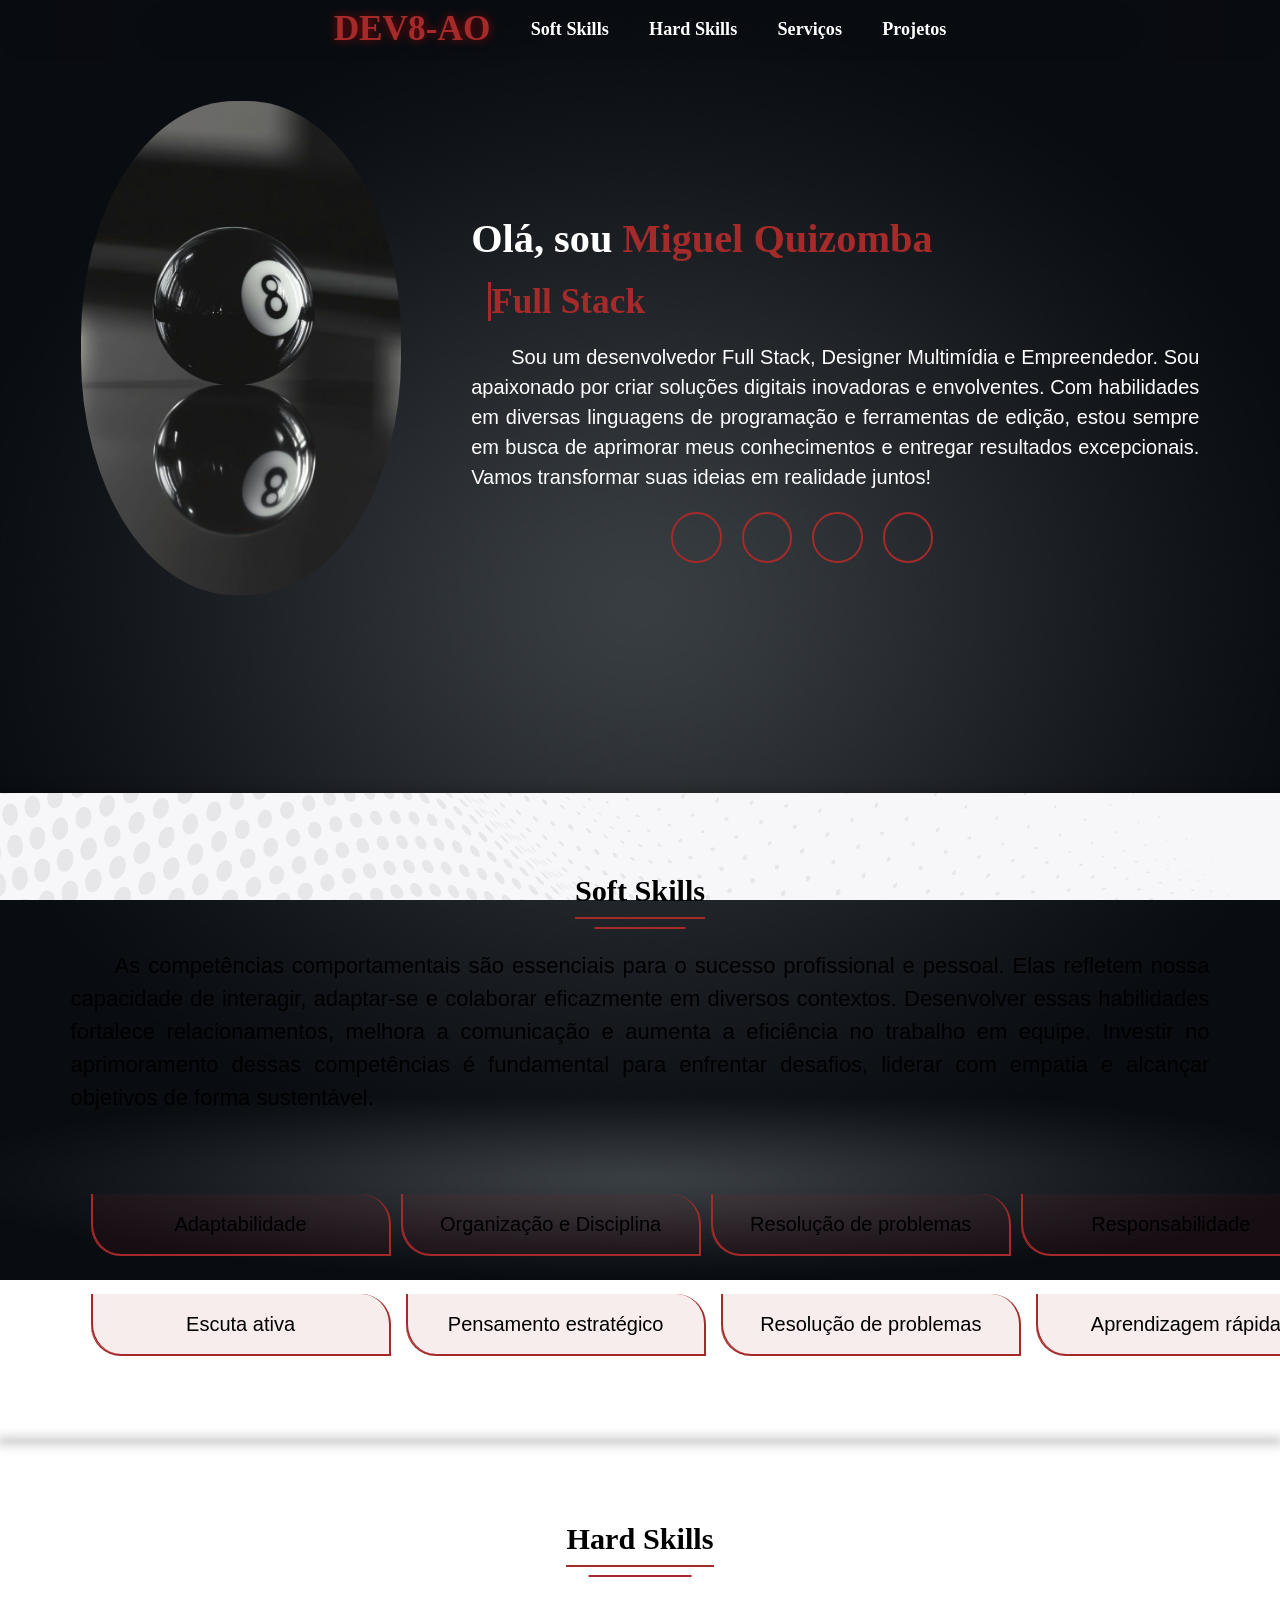
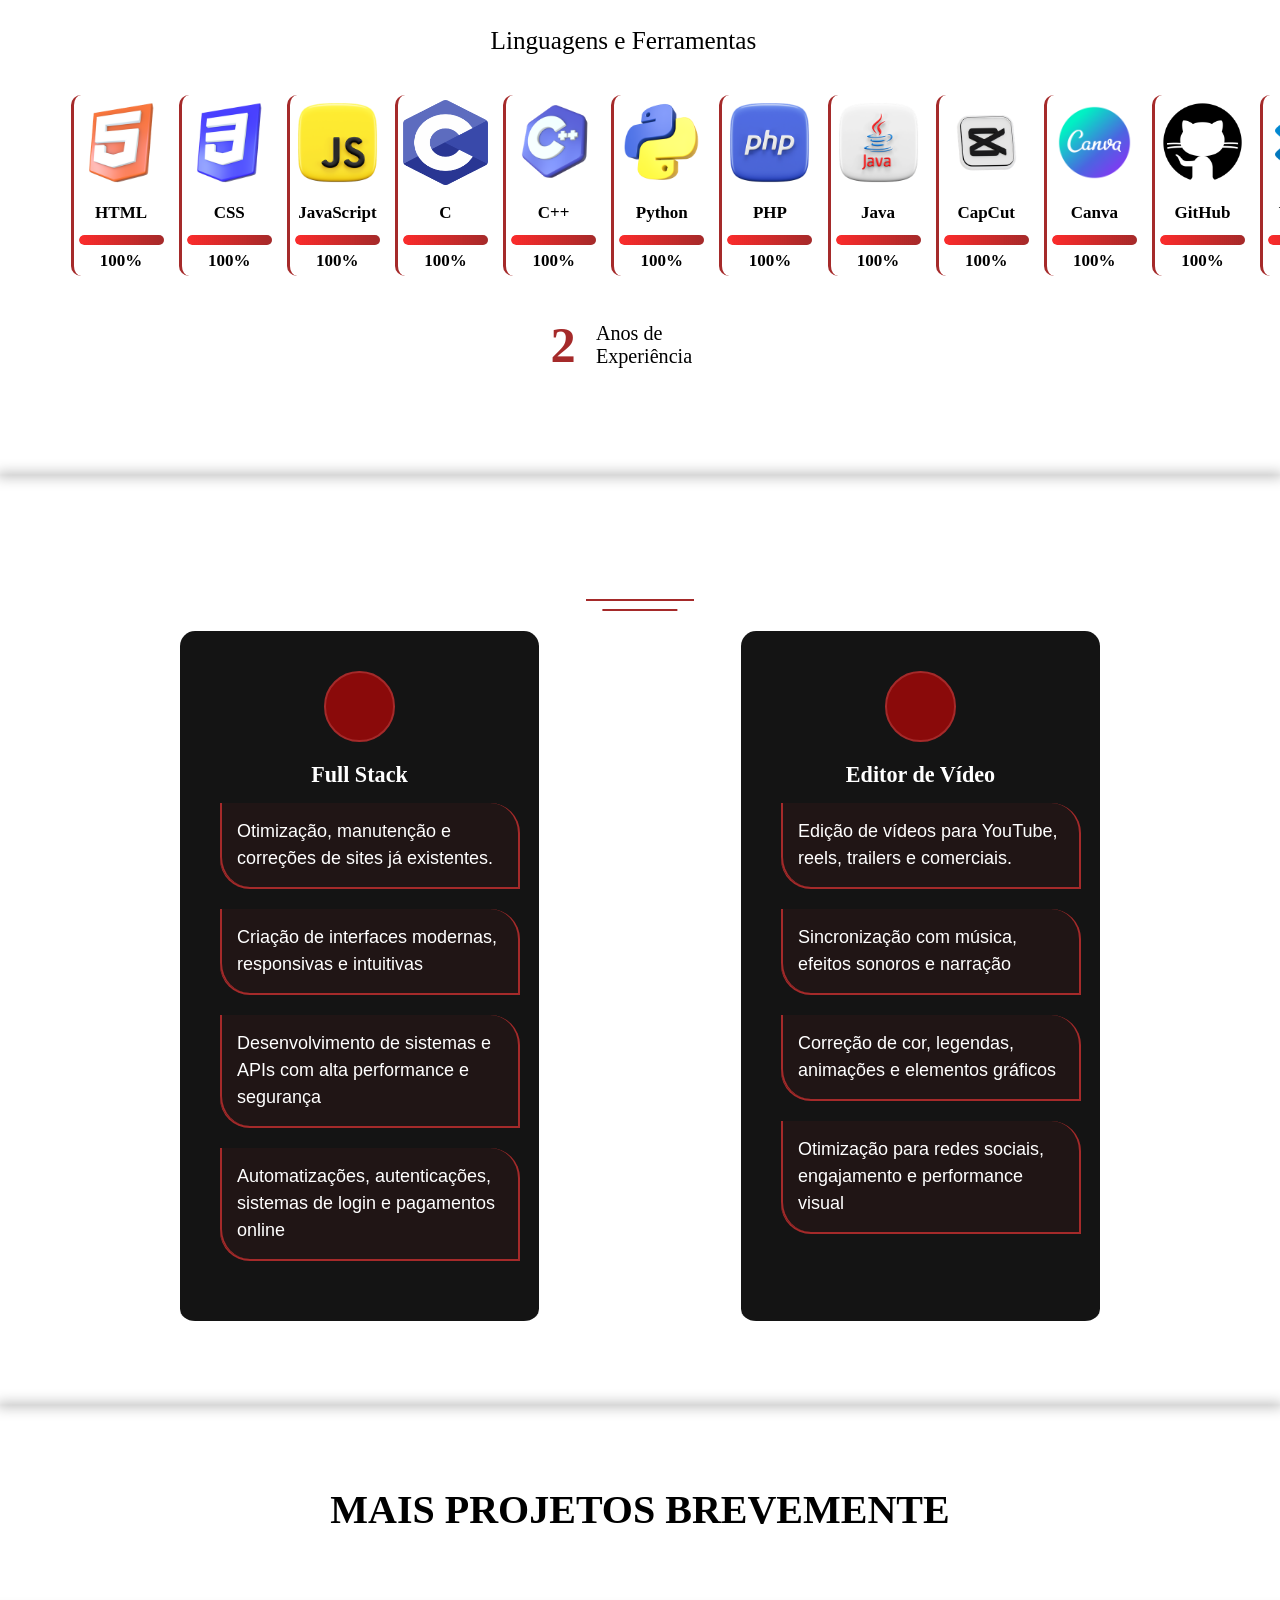
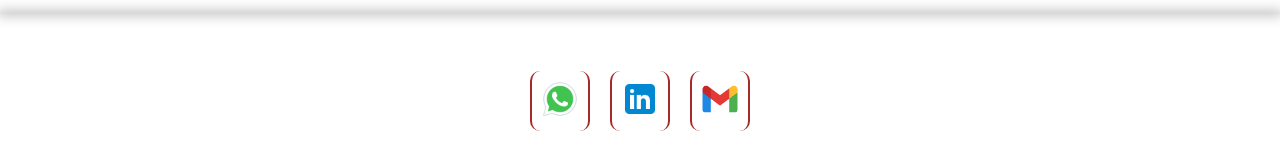
==== commit 8fde387d: "index" ====
--- a/index.html
+++ b/index.html
@@ -876,14 +876,14 @@
 
       <div class="contactos"> <a class="contt" target="_blank"
           href="https://api.whatsapp.com/send/?phone=%2B244927650861&text&type=phone_number&app_absent=0"><img cla
-            src="Docs/Imgs/Contactos/wha.png" alt=""></a></div>
+            src="Imgs/Contactos/wha.png" alt=""></a></div>
 
       <div class="contactos">
         <a class="contt" target="_blank" href="https://www.linkedin.com/in/miguelquizomba/"><img cla
-            src="Docs/Imgs/Contactos/link.png" alt=""></a>
+            src="Imgs/Contactos/link.png" alt=""></a>
       </div>
       <div class="contactos"><a class="contt" target="_blank" href="miguelquizomba11@gmail.com"><img cla
-            src="Docs/Imgs/Contactos/gmail.png" alt=""></a></div>
+            src="Imgs/Contactos/gmail.png" alt=""></a></div>
     </div>
 
 
--- a/portfolio.css
+++ b/portfolio.css
@@ -16,7 +16,7 @@
   width: 100%;
   height: auto;
   overflow-x: hidden;
-  background: url();
+  background: url(Imgs/Fundo/3.jpg);
   background-attachment: fixed;
   background-repeat: no-repeat;
   background-size: cover;
